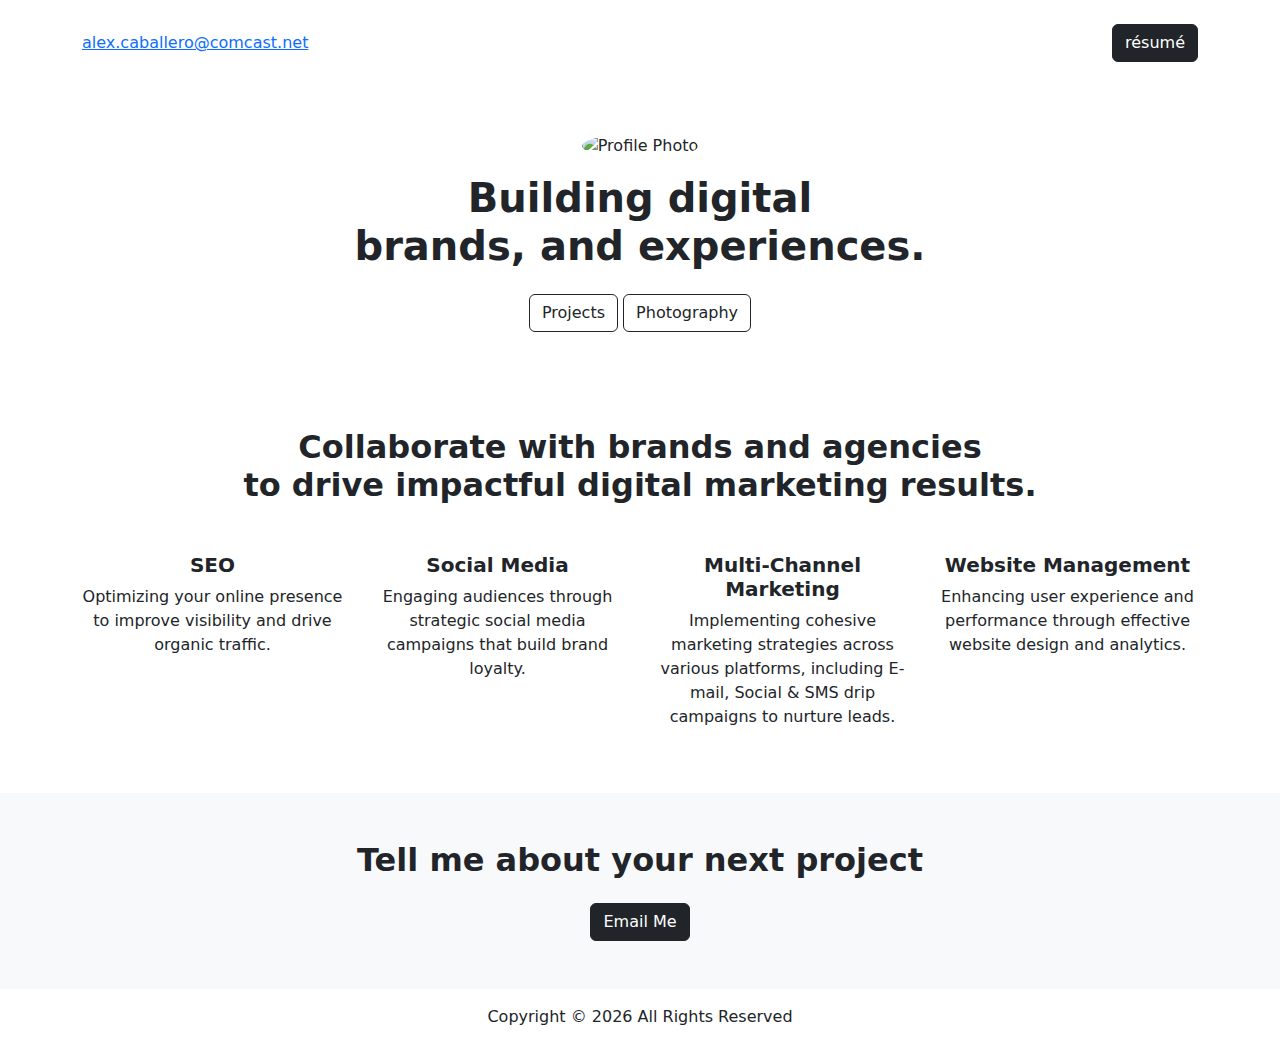
==== index.html @ 1c72d692 "Add files via upload" ====
<!DOCTYPE html>
<html lang="en">

<head>
    <meta charset="UTF-8">
    <meta name="viewport" content="width=device-width, initial-scale=1.0">
    <title>Portfolio</title>
    <link rel="stylesheet" href="https://cdn.jsdelivr.net/npm/bootstrap@5.3.2/dist/css/bootstrap.min.css">
    <link
        href="https://fonts.googleapis.com/css2?family=Work+Sans:wght@400;600;700&family=Merriweather:wght@400;700&display=swap"
        rel="stylesheet">
    <link rel="stylesheet" href="/css/style.css">
</head>

<body>
    <header class="container text-center py-4">
        <div class="d-flex justify-content-between align-items-center">
            <div>
                <a href="mailto:alex.caballero@comcast.net" class="email">alex.caballero@comcast.net</a>
            </div>
            <div>
                <!-- <a href="#" class="btn btn-outline-dark mx-2">Copy</a> -->
                <a href="Alex Resume 2024.pdf" class="btn btn-dark">résumé</a>
            </div>
        </div>
    </header>

    <main>
        <section class="hero text-center py-5">
            <div>
                <img src="/assets/1profile.jpg" alt="Profile Photo" class="rounded-circle mb-3" width="120">
                <h1 id="headline" class="fw-bold">
                    Building digital <br>
                    <span>brands, and experiences.</span>
                </h1>
                <a href="projects.html" class="btn btn-outline-dark mt-3">Projects</a>
                <a href="photos.html" class="btn btn-outline-dark mt-3">Photography</a>
            </div>
        </section>

        <!-- <section class="brands py-5 bg-light text-center">
            <div class="container">
                <div class="d-flex justify-content-around flex-wrap">
                    <a href="photos.html" class="btn btn-outline-dark mt-3">Photography</a>
                    <img src="img1.png" alt="Brand 1" width="100">
                    <img src="img2.png" alt="Brand 2" width="100">
                    <img src="img3.png" alt="Brand 3" width="100">
                    <img src="img4.png" alt="Brand 4" width="100">
                    <img src="img5.png" alt="Brand 5" width="100"> 
                </div>
            </div>
        </section> -->

        <section class="services py-5">
            <div class="container text-center">
                <h2 class="mb-5 fw-bold">Collaborate with brands and agencies <br> to drive impactful digital marketing
                    results.</h2>
                <div class="row">
                    <div class="col-md-3">
                        <h5 class="fw-bold">SEO</h5>
                        <p>Optimizing your online presence to improve visibility and drive organic traffic.</p>
                    </div>
                    <div class="col-md-3">
                        <h5 class="fw-bold">Social Media</h5>
                        <p>Engaging audiences through strategic social media campaigns that build brand loyalty.</p>
                    </div>
                    <div class="col-md-3">
                        <h5 class="fw-bold">Multi-Channel Marketing</h5>
                        <p>Implementing cohesive marketing strategies across various platforms, including E-mail, Social
                            & SMS drip campaigns to nurture leads.</p>
                    </div>
                    <div class="col-md-3">
                        <h5 class="fw-bold">Website Management</h5>
                        <p>Enhancing user experience and performance through effective website design and analytics.</p>
                    </div>
                </div>
            </div>
        </section>


        <section class="contact py-5 bg-light text-center">
            <div class="container">
                <h2 class="fw-bold">Tell me about your next project</h2>
                <div class="mt-4">
                    <a href="mailto:alex.caballero@comcast.net" class="btn btn-dark mx-2">Email Me</a>
                    <!-- <a href="#" class="btn btn-outline-dark mx-2">WhatsApp</a>
                </div> -->
                </div>
        </section>
    </main>

    <footer class="text-center py-3">
        <p>Copyright &copy;
            <script>document.write(new Date().getFullYear())</script> All Rights Reserved
        </p>
    </footer>

    <script src="/js/script.js"></script>
</body>

</html>
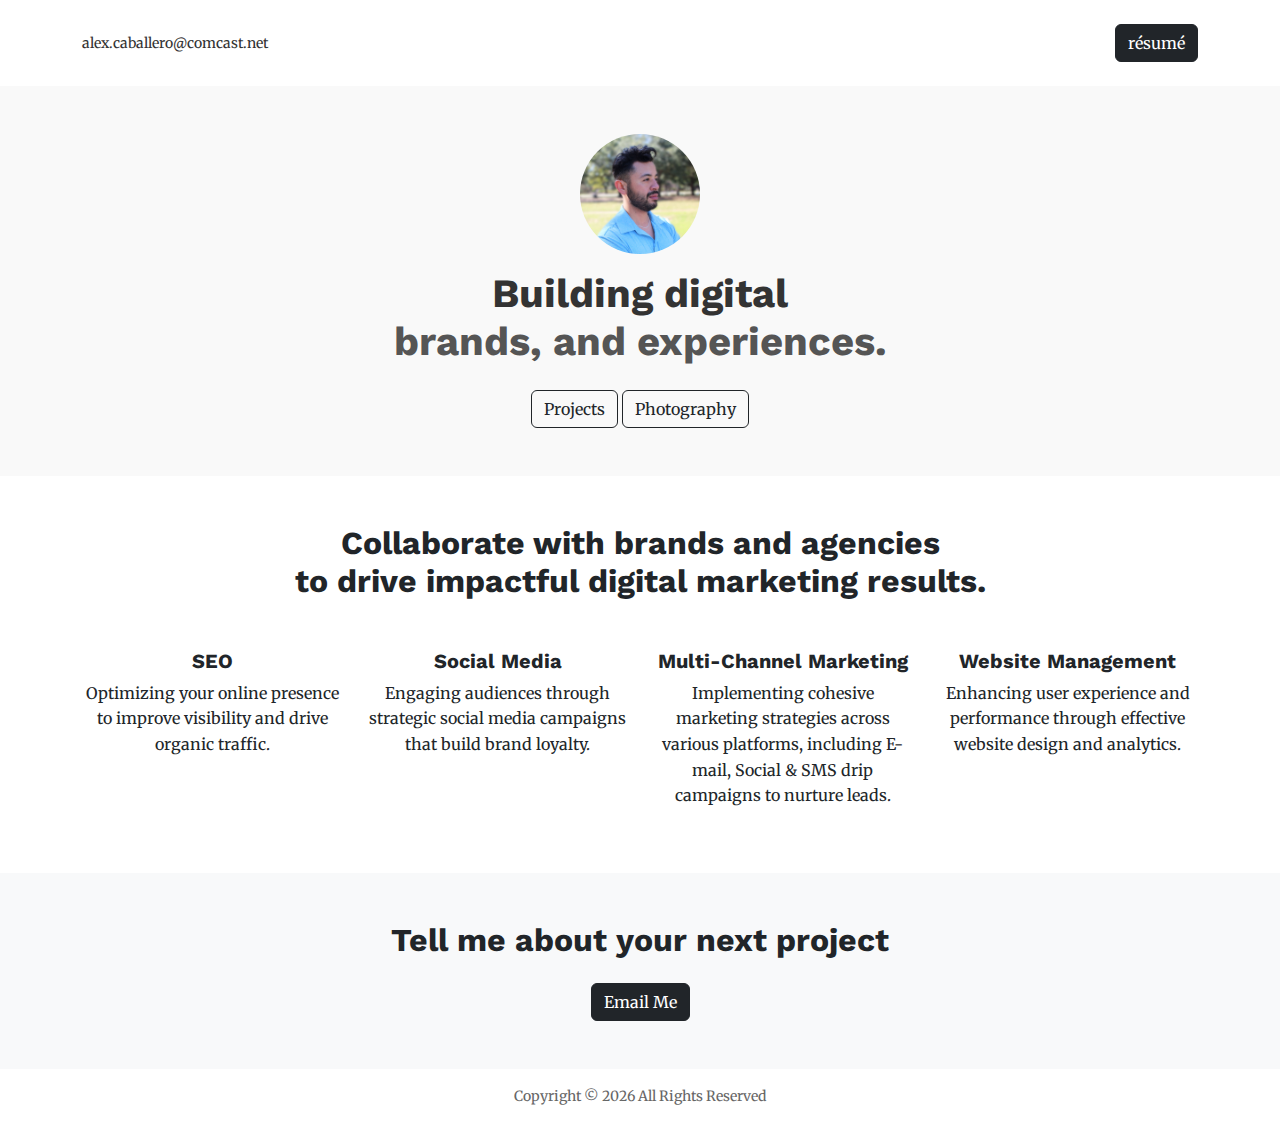
==== commit 50619e5f: "index.html" ====
--- a/index.html
+++ b/index.html
@@ -20,7 +20,7 @@
             </div>
             <div>
                 <!-- <a href="#" class="btn btn-outline-dark mx-2">Copy</a> -->
-                <a href="Alex Resume 2024.pdf" class="btn btn-dark">résumé</a>
+                <a href="/assets/Alex Resume 2024.pdf" class="btn btn-dark">résumé</a>
             </div>
         </div>
     </header>
@@ -98,4 +98,4 @@
     <script src="/js/script.js"></script>
 </body>
 
-</html>+</html>
--- a/css/style.css
+++ b/css/style.css
@@ -0,0 +1,48 @@
+/* Font Setup */
+body {
+  font-family: "Merriweather", serif;
+  line-height: 1.6;
+}
+
+h1,
+h2,
+h5 {
+  font-family: "Work Sans", sans-serif;
+}
+
+header .email {
+  font-size: 14px;
+  color: #333;
+  text-decoration: none;
+}
+
+/* Hero Section */
+.hero {
+  background-color: #f9f9f9;
+}
+
+.hero h1 {
+  font-size: 2.5rem;
+  color: #333;
+}
+
+.hero span {
+  color: #555;
+}
+
+/* Brands Section */
+.brands img {
+  margin: 10px;
+  opacity: 0.7;
+}
+
+.brands img:hover {
+  opacity: 1;
+  transition: 0.3s;
+}
+
+/* Footer */
+footer {
+  font-size: 14px;
+  color: #666;
+}
